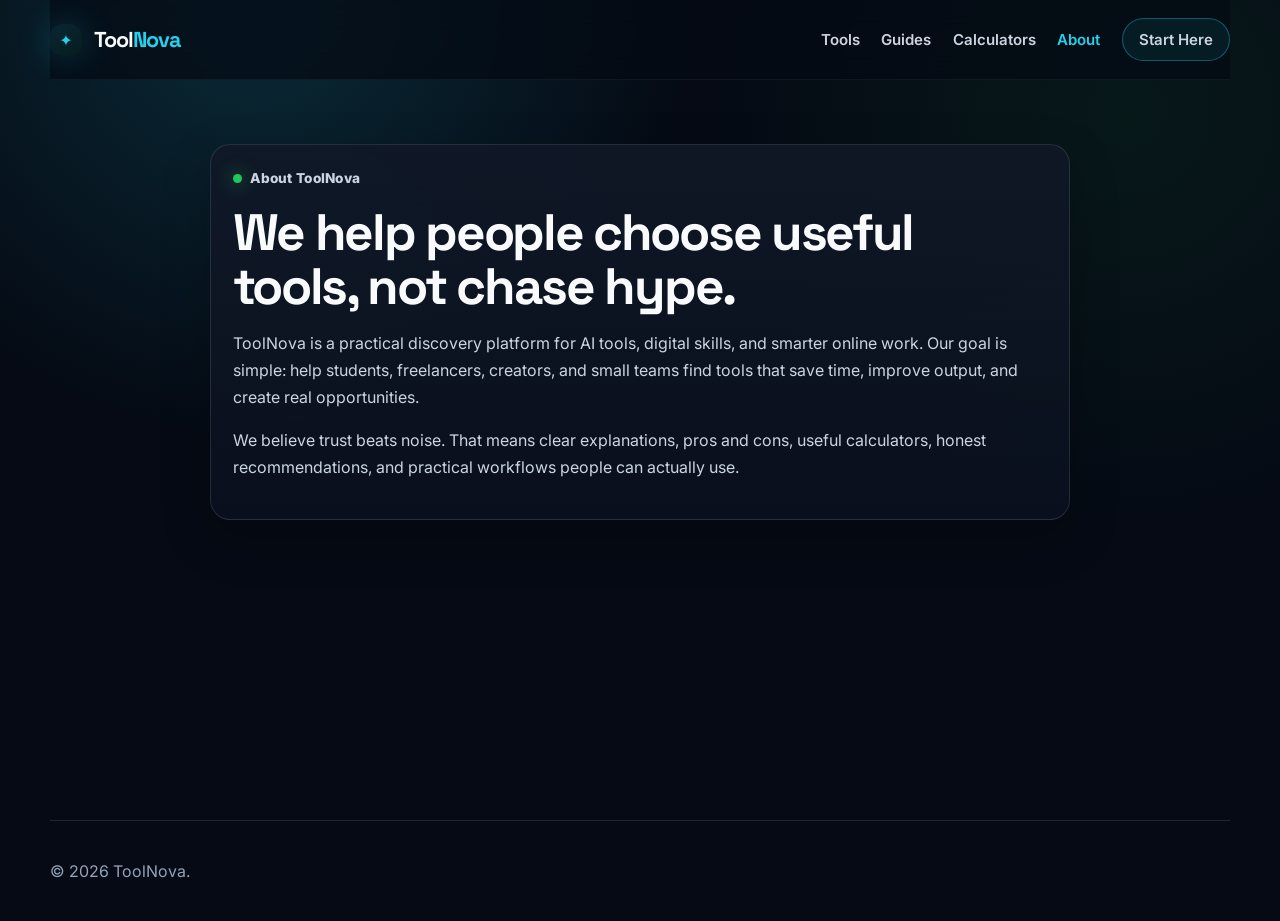
==== about.html @ 0196987b "Initial ToolNova local setup" ====
<!DOCTYPE html>
<html lang="en">
<head>
  <meta charset="UTF-8" />
  <meta name="viewport" content="width=device-width, initial-scale=1.0" />
  <title>About — ToolNova</title>
  <link rel="icon" href="assets/favicon.svg" type="image/svg+xml" />
  <link rel="stylesheet" href="css/style.css" />
</head>
<body>
  <header class="site-header compact site-header-sticky">
    <a class="brand" href="index.html"><span class="brand-mark small">✦</span><span class="brand-text">Tool<span>Nova</span></span></a>
    <button class="nav-toggle" aria-label="Open menu" data-nav-toggle>☰</button>
    <nav class="main-nav" data-nav>
      <a href="tools.html">Tools</a>
      <a href="guides.html">Guides</a>
      <a href="calculators.html">Calculators</a>
      <a class="active" href="about.html">About</a>
      <a class="nav-cta" href="contact.html">Start Here</a>
    </nav>
  </header>
  <main class="page narrow">
    <section class="content-card">
      <p class="eyebrow"><span></span> About ToolNova</p>
      <h1>We help people choose useful tools, not chase hype.</h1>
      <p>ToolNova is a practical discovery platform for AI tools, digital skills, and smarter online work. Our goal is simple: help students, freelancers, creators, and small teams find tools that save time, improve output, and create real opportunities.</p>
      <p>
        We believe trust beats noise. That means clear explanations, pros and cons, useful calculators,
        honest recommendations, and practical workflows people can actually use. 
       </p>
    </section>
  </main>
  <footer class="mini-footer"><p>© 2026 ToolNova.</p></footer>
  <script src="js/app.js"></script>
</body>
</html>
---- css/style.css ----
@import url('https://fonts.googleapis.com/css2?family=Inter:wght@400;500;600;700;800&family=Space+Grotesk:wght@600;700;800&display=swap');

:root {
  --bg: #050A14;
  --surface: #0B1220;
  --card: #111827;
  --card-soft: #162033;
  --primary: #22D3EE;
  --primary-dark: #06B6D4;
  --success: #22C55E;
  --warning: #F59E0B;
  --violet: #8B5CF6;
  --text: #F8FAFC;
  --text-soft: #CBD5E1;
  --text-muted: #94A3B8;
  --border: rgba(148, 163, 184, 0.18);
  --glow: rgba(34, 211, 238, 0.28);
  --shadow: 0 24px 80px rgba(0, 0, 0, 0.35);
  --radius-xl: 28px;
  --radius-lg: 20px;
  --radius-md: 14px;
}

* { box-sizing: border-box; }
html { scroll-behavior: smooth; }

body {
  margin: 0;
  font-family: Inter, system-ui, -apple-system, BlinkMacSystemFont, "Segoe UI", sans-serif;
  color: var(--text);
  background:
    radial-gradient(circle at 20% 0%, rgba(34, 211, 238, 0.16), transparent 32%),
    radial-gradient(circle at 88% 12%, rgba(34, 197, 94, 0.08), transparent 30%),
    var(--bg);
  min-height: 100vh;
}

a { color: inherit; }
button, input, select { font: inherit; }

.site-header {
  width: min(1180px, calc(100% - 32px));
  margin: 0 auto;
  padding: 18px 0;
  display: flex;
  align-items: center;
  justify-content: space-between;
  position: relative;
  z-index: 20;
}

.site-header-sticky {
  position: sticky;
  top: 0;
  backdrop-filter: blur(14px);
  background: rgba(5, 10, 20, 0.72);
  border-bottom: 1px solid rgba(148, 163, 184, 0.08);
}

.site-header.compact { border-bottom: 1px solid rgba(148, 163, 184, 0.08); }

.brand {
  display: inline-flex;
  align-items: center;
  gap: 0.72rem;
  text-decoration: none;
}
.brand-mark {
  display: inline-grid;
  place-items: center;
  width: 38px;
  height: 38px;
  border-radius: 18px;
  color: var(--primary);
  background: linear-gradient(135deg, rgba(34, 211, 238, 0.12), rgba(34, 197, 94, 0.08));
  box-shadow: 0 0 34px rgba(34, 211, 238, 0.24);
}
.brand-mark.small {
  width: 32px;
  height: 32px;
  border-radius: 13px;
}
.brand-text {
  font-family: "Space Grotesk", Inter, sans-serif;
  font-size: 1.35rem;
  font-weight: 800;
  letter-spacing: -0.045em;
}
.brand-text span { color: var(--primary); }

.main-nav {
  display: flex;
  align-items: center;
  gap: 1.35rem;
}
.main-nav a {
  text-decoration: none;
  color: var(--text-soft);
  font-size: 0.94rem;
  font-weight: 600;
  transition: 0.2s ease;
}
.main-nav a:hover, .main-nav a.active { color: var(--primary); }
.nav-cta {
  padding: 0.7rem 1rem;
  border: 1px solid rgba(34, 211, 238, 0.35);
  border-radius: 999px;
  background: rgba(34, 211, 238, 0.08);
}
.nav-toggle {
  display: none;
  color: var(--text);
  background: transparent;
  border: 1px solid var(--border);
  border-radius: 12px;
  padding: 0.45rem 0.7rem;
}

.hero {
  width: min(1180px, calc(100% - 32px));
  margin: 20px auto 0;
  min-height: 640px;
  display: grid;
  grid-template-columns: 1.1fr 0.9fr;
  gap: 3rem;
  align-items: center;
  border: 1px solid var(--border);
  border-radius: var(--radius-xl);
  background:
    linear-gradient(135deg, rgba(17, 24, 39, 0.86), rgba(11, 18, 32, 0.58)),
    radial-gradient(circle at 70% 45%, rgba(34, 211, 238, 0.16), transparent 24%);
  box-shadow: var(--shadow);
  padding: clamp(2rem, 5vw, 4.5rem);
  overflow: hidden;
  position: relative;
}
.hero::before {
  content: "";
  position: absolute;
  inset: 0;
  opacity: 0.35;
  background-image:
    linear-gradient(rgba(148, 163, 184, 0.08) 1px, transparent 1px),
    linear-gradient(90deg, rgba(148, 163, 184, 0.08) 1px, transparent 1px);
  background-size: 42px 42px;
  mask-image: radial-gradient(circle at 70% 50%, black, transparent 60%);
  pointer-events: none;
}
.hero-content, .hero-visual { position: relative; z-index: 2; }

.eyebrow, .section-kicker {
  color: var(--primary);
  display: inline-flex;
  align-items: center;
  gap: 0.55rem;
  font-weight: 800;
  font-size: 0.85rem;
  letter-spacing: 0.02em;
  margin: 0 0 1rem;
}
.eyebrow span {
  width: 9px; height: 9px; border-radius: 50%;
  background: var(--success);
  box-shadow: 0 0 18px rgba(34, 197, 94, 0.8);
}

h1, h2, h3 {
  font-family: "Space Grotesk", Inter, sans-serif;
  letter-spacing: -0.045em;
  line-height: 1.05;
}
.hero h1 { font-size: clamp(2.7rem, 6vw, 5.8rem); margin: 0 0 1.2rem; }
.hero h1 span, .page-hero h1 span { color: var(--primary); }
.hero-copy {
  color: var(--text-soft);
  font-size: 1.09rem;
  line-height: 1.8;
  max-width: 650px;
  margin: 0 0 1.6rem;
}

.hero-search {
  display: flex;
  max-width: 680px;
  padding: 0.45rem;
  gap: 0.4rem;
  border: 1px solid var(--border);
  border-radius: 999px;
  background: rgba(5, 10, 20, 0.72);
}
.hero-search input,
.filters input,
.filters select,
.inline-form input,
.calculator-card input {
  width: 100%;
  background: rgba(255, 255, 255, 0.04);
  border: 1px solid var(--border);
  color: var(--text);
  border-radius: 999px;
  padding: 0.9rem 1rem;
  outline: none;
}
.hero-search input { border: 0; background: transparent; }
.hero-search input::placeholder,
.inline-form input::placeholder { color: var(--text-muted); }

.hero-search button, .inline-form button, .btn {
  border: 0;
  cursor: pointer;
  border-radius: 999px;
  padding: 0.92rem 1.35rem;
  font-weight: 800;
  text-decoration: none;
  display: inline-flex;
  align-items: center;
  justify-content: center;
  transition: transform 0.2s ease, box-shadow 0.2s ease;
  white-space: nowrap;
}
.hero-search button, .inline-form button, .btn-primary {
  background: linear-gradient(135deg, var(--primary), var(--primary-dark));
  color: #03111A;
  box-shadow: 0 0 30px var(--glow);
}
.btn-secondary {
  background: rgba(255, 255, 255, 0.04);
  color: var(--text);
  border: 1px solid var(--border);
}
.btn:hover, .hero-search button:hover, .inline-form button:hover { transform: translateY(-2px); }

.trust-row {
  display: flex; flex-wrap: wrap; gap: 0.7rem;
  margin: 1.2rem 0 1.2rem;
}
.trust-row span, .newsletter-benefits span {
  font-size: 0.86rem;
  color: var(--text-soft);
  border: 1px solid var(--border);
  background: rgba(255, 255, 255, 0.035);
  padding: 0.45rem 0.7rem;
  border-radius: 999px;
}
.hero-actions {
  display: flex;
  gap: 0.8rem;
  flex-wrap: wrap;
}
.quick-stats {
  margin-top: 1.6rem;
  display: grid;
  grid-template-columns: repeat(3, minmax(0, 1fr));
  gap: 0.8rem;
}
.quick-stats div {
  padding: 0.9rem 1rem;
  border: 1px solid var(--border);
  background: rgba(255, 255, 255, 0.03);
  border-radius: 16px;
}
.quick-stats strong {
  display: block;
  color: var(--primary);
  font-size: 1.3rem;
  margin-bottom: 0.15rem;
}
.quick-stats span { color: var(--text-soft); font-size: 0.9rem; }

.hero-visual { min-height: 420px; display: grid; place-items: center; }
.orbital {
  width: min(420px, 82vw);
  height: min(420px, 82vw);
  position: relative;
  display: grid;
  place-items: center;
}
.orbit {
  position: absolute;
  border: 1px solid rgba(34, 211, 238, 0.25);
  border-radius: 50%;
  animation: spin 22s linear infinite;
}
.orbit-one { width: 86%; height: 86%; }
.orbit-two { width: 66%; height: 66%; animation-duration: 16s; }
.orbit-three { width: 46%; height: 46%; animation-duration: 10s; }
.nova-star {
  font-size: 8rem;
  color: var(--primary);
  text-shadow: 0 0 40px rgba(34, 211, 238, 0.7);
}
.cursor-shape {
  position: absolute;
  right: 17%;
  bottom: 22%;
  width: 0; height: 0;
  border-top: 30px solid var(--text);
  border-left: 18px solid transparent;
  transform: rotate(-35deg);
  filter: drop-shadow(0 0 22px rgba(34, 211, 238, 0.8));
}
@keyframes spin {
  from { transform: rotate(0); }
  to { transform: rotate(360deg); }
}

.section, .split-section, .page, .service-strip {
  width: min(1180px, calc(100% - 32px));
  margin: 4rem auto;
}
.section-head {
  display: flex;
  align-items: flex-end;
  justify-content: space-between;
  gap: 1rem;
  margin-bottom: 1.2rem;
}
.section-head h2, .page-hero h1, .content-card h1, .detail-hero h1 {
  margin: 0;
  font-size: clamp(2rem, 4vw, 3.4rem);
}
.text-link {
  color: var(--primary);
  text-decoration: none;
  font-weight: 800;
}

.category-grid, .tool-grid, .article-grid, .calculator-grid {
  display: grid;
  grid-template-columns: repeat(3, 1fr);
  gap: 1rem;
  margin-top: 1.4rem;
}
.category-card, .tool-card, .article-card, .calculator-card, .content-card, .newsletter-card, .steps-card, .detail-shell, .service-strip {
  border: 1px solid var(--border);
  border-radius: var(--radius-lg);
  background: linear-gradient(180deg, rgba(17, 24, 39, 0.9), rgba(11, 18, 32, 0.72));
  padding: 1.35rem;
  box-shadow: 0 18px 50px rgba(0, 0, 0, 0.22);
}
.category-card, .article-card { text-decoration: none; transition: 0.2s ease; }
.category-card:hover, .article-card:hover, .tool-card:hover { transform: translateY(-4px); border-color: rgba(34, 211, 238, 0.34); }

.category-icon {
  display: grid;
  place-items: center;
  width: 42px; height: 42px; border-radius: 15px;
  color: var(--primary);
  background: rgba(34, 211, 238, 0.09);
  border: 1px solid rgba(34, 211, 238, 0.22);
  margin-bottom: 1rem;
}
.category-icon.green { color: var(--success); background: rgba(34, 197, 94, 0.09); }
.category-icon.amber { color: var(--warning); background: rgba(245, 158, 11, 0.09); }
.category-icon.violet, .category-icon.purple { color: var(--violet); background: rgba(139, 92, 246, 0.09); }
.category-icon.cyan { color: var(--primary); }

.category-card h3, .tool-card h3, .article-card h3 { margin: 0 0 0.55rem; }
.category-card p, .tool-card p, .article-card p, .page-hero p, .content-card p, .newsletter-card p, .steps-card p, .calculator-card p, .detail-shell p, .service-strip p {
  color: var(--text-soft);
  line-height: 1.7;
}

.tool-card { position: relative; overflow: hidden; display: flex; flex-direction: column; gap: 0.7rem; }
.tool-top { display: flex; gap: 0.9rem; align-items: flex-start; }
.tool-logo {
  width: 44px; height: 44px; border-radius: 16px; display: grid; place-items: center;
  background: rgba(34, 211, 238, 0.12);
  color: var(--primary);
  font-weight: 900;
  flex-shrink: 0;
}
.tool-meta {
  display: flex; gap: 0.5rem; flex-wrap: wrap;
  margin: 0.4rem 0;
}
.badge {
  font-size: 0.78rem;
  font-weight: 800;
  border-radius: 999px;
  padding: 0.38rem 0.58rem;
  background: rgba(255, 255, 255, 0.055);
  color: var(--text-soft);
  border: 1px solid var(--border);
}
.badge.free { color: var(--success); border-color: rgba(34, 197, 94, 0.25); }
.badge.paid { color: var(--warning); border-color: rgba(245, 158, 11, 0.25); }
.badge.rating { color: var(--primary); }
.tool-actions {
  display: flex; gap: 0.8rem; flex-wrap: wrap; margin-top: auto;
}
.tool-actions a {
  text-decoration: none; font-weight: 800; font-size: 0.88rem; color: var(--primary);
}

.split-section {
  display: grid;
  grid-template-columns: 1.2fr 0.8fr;
  gap: 1rem;
}
.newsletter-card {
  background:
    radial-gradient(circle at 80% 50%, rgba(34, 211, 238, 0.18), transparent 35%),
    linear-gradient(135deg, rgba(37, 99, 235, 0.55), rgba(11, 18, 32, 0.8));
}
.inline-form { display: flex; gap: 0.6rem; margin-top: 1.4rem; }
.newsletter-benefits {
  display: flex;
  flex-wrap: wrap;
  gap: 0.6rem;
  margin-top: 1rem;
}
.steps { display: grid; gap: 0.85rem; }
.steps div {
  border: 1px solid var(--border);
  border-radius: var(--radius-md);
  padding: 1rem;
  background: rgba(255, 255, 255, 0.035);
}
.steps span { color: var(--primary); font-weight: 900; }

.service-strip {
  display: grid;
  grid-template-columns: 1.3fr 0.7fr;
  gap: 1rem;
  align-items: center;
}
.service-actions {
  display: flex;
  justify-content: flex-end;
  gap: 0.8rem;
  flex-wrap: wrap;
}

.page { min-height: 68vh; }
.page.narrow { max-width: 860px; }
.page-hero { margin: 2.2rem 0; }
.page-hero p { max-width: 740px; font-size: 1.05rem; }
.directory-panel { margin-top: 2rem; }
.filters {
  display: grid;
  grid-template-columns: 1fr 220px 190px;
  gap: 0.8rem;
  margin-bottom: 1.4rem;
}
.filters select {
  color: var(--text);
  background-color: var(--surface);
}
.article-card { min-height: 210px; }
.article-card .tag { color: var(--primary); font-weight: 800; font-size: 0.82rem; }

.calculator-card { display: grid; gap: 0.8rem; }
.calculator-card h2 { font-size: 1.55rem; margin: 0 0 0.4rem; }
.calculator-card label {
  color: var(--text-soft);
  display: grid;
  gap: 0.45rem;
}
.calculator-card input { border-radius: var(--radius-md); }
.result {
  margin: 0;
  padding: 1rem;
  border-radius: var(--radius-md);
  background: rgba(34, 197, 94, 0.08);
  color: var(--success) !important;
  border: 1px solid rgba(34, 197, 94, 0.2);
  font-weight: 900;
}

.detail-shell { padding: 0; overflow: hidden; }
.detail-hero {
  padding: 1.6rem;
  border-bottom: 1px solid var(--border);
  background:
    radial-gradient(circle at 90% 15%, rgba(34, 211, 238, 0.16), transparent 30%),
    linear-gradient(180deg, rgba(17, 24, 39, 0.96), rgba(11, 18, 32, 0.8));
}
.detail-grid {
  display: grid;
  grid-template-columns: 1.2fr 0.8fr;
  gap: 1rem;
  padding: 1.4rem;
}
.detail-panel, .detail-aside {
  border: 1px solid var(--border);
  border-radius: var(--radius-md);
  padding: 1rem;
  background: rgba(255,255,255,0.03);
}
.detail-list {
  margin: 0;
  padding-left: 1.2rem;
  color: var(--text-soft);
}
.detail-list li { margin: 0.55rem 0; }
.info-stack {
  display: grid;
  gap: 0.8rem;
}
.info-box {
  border: 1px solid var(--border);
  border-radius: var(--radius-md);
  padding: 0.9rem;
  background: rgba(255,255,255,0.03);
}
.detail-actions {
  display: flex;
  gap: 0.7rem;
  flex-wrap: wrap;
  margin-top: 1rem;
}
.detail-actions a {
  text-decoration: none;
}

.contact-box {
  margin-top: 1.4rem;
  border: 1px solid var(--border);
  border-radius: var(--radius-md);
  padding: 1rem;
  background: rgba(255, 255, 255, 0.035);
}

.site-footer {
  width: min(1180px, calc(100% - 32px));
  margin: 4rem auto 0;
  border-top: 1px solid var(--border);
  padding: 2.2rem 0;
  display: grid;
  grid-template-columns: 1fr 1.4fr;
  gap: 2rem;
}
.site-footer p {
  color: var(--text-muted);
  line-height: 1.6;
  max-width: 380px;
}
.footer-links {
  display: grid;
  grid-template-columns: repeat(3, 1fr);
  gap: 1rem;
}
.footer-links h4 { margin: 0 0 0.8rem; }
.footer-links a {
  display: block;
  color: var(--text-muted);
  text-decoration: none;
  margin: 0.45rem 0;
}
.mini-footer {
  width: min(1180px, calc(100% - 32px));
  margin: 4rem auto 0;
  padding: 1.5rem 0;
  border-top: 1px solid var(--border);
  color: var(--text-muted);
}

@media (max-width: 900px) {
  .site-header { width: min(100% - 24px, 1180px); }
  .nav-toggle { display: inline-flex; }
  .main-nav {
    position: absolute;
    right: 0;
    top: 76px;
    display: none;
    flex-direction: column;
    align-items: stretch;
    width: min(320px, calc(100vw - 32px));
    padding: 1rem;
    border: 1px solid var(--border);
    border-radius: var(--radius-lg);
    background: rgba(11, 18, 32, 0.96);
    box-shadow: var(--shadow);
  }
  .main-nav.open { display: flex; }
  .hero {
    grid-template-columns: 1fr;
    min-height: auto;
    padding: 2rem;
  }
  .hero-visual { min-height: 280px; }
  .nova-star { font-size: 5.6rem; }
  .category-grid, .tool-grid, .article-grid, .calculator-grid, .split-section, .site-footer, .service-strip, .detail-grid {
    grid-template-columns: 1fr;
  }
  .filters, .quick-stats {
    grid-template-columns: 1fr;
  }
  .inline-form, .hero-search, .service-actions {
    flex-direction: column;
    border-radius: var(--radius-lg);
  }
  .hero-search input {
    border: 1px solid var(--border);
    border-radius: 999px;
  }
  .section-head {
    align-items: flex-start;
    flex-direction: column;
  }
  .footer-links { grid-template-columns: 1fr; }
}

@media (max-width: 520px) {
  .hero h1 { font-size: 2.45rem; }
  .hero, .section, .split-section, .page, .service-strip {
    width: min(100% - 20px, 1180px);
  }
  .brand-text { font-size: 1.15rem; }
}
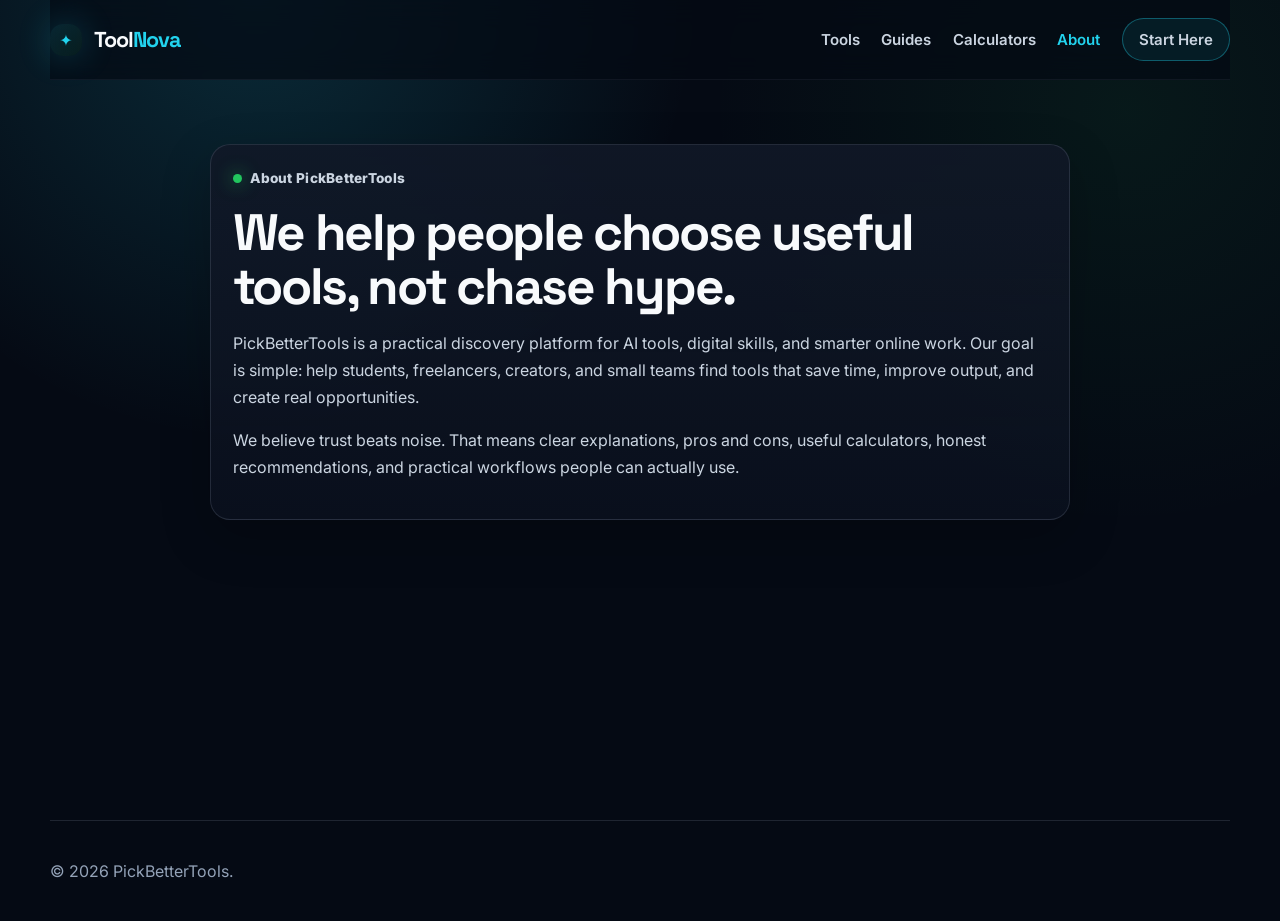
==== commit edf5715e: "Rebrand visible text to PickBetterTools" ====
--- a/about.html
+++ b/about.html
@@ -3,7 +3,19 @@
 <head>
   <meta charset="UTF-8" />
   <meta name="viewport" content="width=device-width, initial-scale=1.0" />
-  <title>About — ToolNova</title>
+  <meta name="description" content="Learn about PickBetterTools, a practical discovery platform for AI tools, digital skills, and smarter online work." />
+  <link rel="canonical" href="https://PickBetterTools.pages.dev/about.html" />
+  
+  <meta property="og:title" content="About PickBetterTools" />
+  <meta property="og:description"
+    content="PickBetterTools helps people choose useful AI tools, learn digital skills, and build smarter online workflows." />
+  <meta property="og:type" content="website" />
+  <meta property="og:url" content="https://PickBetterTools.pages.dev/about.html" />
+  
+  <meta name="twitter:card" content="summary" />
+  <meta name="twitter:title" content="About PickBetterTools" />
+  <meta name="twitter:description" content="Useful AI tools, honest guides, and practical workflows." />
+  <title>About — PickBetterTools</title>
   <link rel="icon" href="assets/favicon.svg" type="image/svg+xml" />
   <link rel="stylesheet" href="css/style.css" />
 </head>
@@ -21,16 +33,16 @@
   </header>
   <main class="page narrow">
     <section class="content-card">
-      <p class="eyebrow"><span></span> About ToolNova</p>
+      <p class="eyebrow"><span></span> About PickBetterTools</p>
       <h1>We help people choose useful tools, not chase hype.</h1>
-      <p>ToolNova is a practical discovery platform for AI tools, digital skills, and smarter online work. Our goal is simple: help students, freelancers, creators, and small teams find tools that save time, improve output, and create real opportunities.</p>
+      <p>PickBetterTools is a practical discovery platform for AI tools, digital skills, and smarter online work. Our goal is simple: help students, freelancers, creators, and small teams find tools that save time, improve output, and create real opportunities.</p>
       <p>
         We believe trust beats noise. That means clear explanations, pros and cons, useful calculators,
         honest recommendations, and practical workflows people can actually use. 
        </p>
     </section>
   </main>
-  <footer class="mini-footer"><p>© 2026 ToolNova.</p></footer>
+  <footer class="mini-footer"><p>© 2026 PickBetterTools.</p></footer>
   <script src="js/app.js"></script>
 </body>
 </html>
--- a/css/style.css
+++ b/css/style.css
@@ -441,13 +441,49 @@
   display: grid;
   grid-template-columns: 1fr 220px 190px;
   gap: 0.8rem;
+  margin-bottom: 0.8rem;
+}
+
+.filter-summary {
+  display: flex;
+  align-items: center;
+  justify-content: space-between;
+  gap: 1rem;
   margin-bottom: 1.4rem;
+  padding: 0.85rem 1rem;
+  border: 1px solid var(--border);
+  border-radius: var(--radius-md);
+  background: rgba(255, 255, 255, 0.035);
+}
+
+.filter-summary p {
+  margin: 0;
+  color: var(--text-soft);
+  font-weight: 700;
+}
+
+.filter-summary button {
+  border: 1px solid rgba(34, 211, 238, 0.3);
+  background: rgba(34, 211, 238, 0.08);
+  color: var(--primary);
+  border-radius: 999px;
+  padding: 0.55rem 0.85rem;
+  font-weight: 800;
+  cursor: pointer;
 }
 .filters select {
   color: var(--text);
   background-color: var(--surface);
 }
-.article-card { min-height: 210px; }
+.article-card {
+  min-height: 240px;
+  display: flex;
+  flex-direction: column;
+}
+
+.article-card .text-link {
+  margin-top: auto;
+}
 .article-card .tag { color: var(--primary); font-weight: 800; font-size: 0.82rem; }
 
 .calculator-card { display: grid; gap: 0.8rem; }
@@ -609,3 +645,619 @@
   }
   .brand-text { font-size: 1.15rem; }
 }
+
+/* Patch 8: Tools filter polish */
+.filters {
+  margin-bottom: 0.8rem;
+}
+
+.filter-summary {
+  display: flex;
+  align-items: center;
+  justify-content: space-between;
+  gap: 1rem;
+  margin-bottom: 1.4rem;
+  padding: 0.85rem 1rem;
+  border: 1px solid var(--border);
+  border-radius: var(--radius-md);
+  background: rgba(255, 255, 255, 0.035);
+}
+
+.filter-summary p {
+  margin: 0;
+  color: var(--text-soft);
+  font-weight: 700;
+}
+
+.filter-summary button {
+  border: 1px solid rgba(34, 211, 238, 0.3);
+  background: rgba(34, 211, 238, 0.08);
+  color: var(--primary);
+  border-radius: 999px;
+  padding: 0.55rem 0.85rem;
+  font-weight: 800;
+  cursor: pointer;
+}
+
+.filter-summary button:hover {
+  border-color: rgba(34, 211, 238, 0.55);
+  background: rgba(34, 211, 238, 0.14);
+}
+
+@media (max-width: 900px) {
+  .filter-summary {
+    align-items: flex-start;
+    flex-direction: column;
+  }
+}
+
+/* Patch 9: Tool card trust polish */
+.tool-desc {
+  margin-bottom: 0;
+}
+
+.tool-insights {
+  display: grid;
+  gap: 0.65rem;
+  margin: 0.4rem 0 0.8rem;
+}
+
+.tool-insights div {
+  border: 1px solid var(--border);
+  border-radius: var(--radius-md);
+  padding: 0.75rem 0.85rem;
+  background: rgba(255, 255, 255, 0.03);
+}
+
+.tool-insights span {
+  display: block;
+  margin-bottom: 0.25rem;
+  color: var(--text-muted);
+  font-size: 0.76rem;
+  font-weight: 800;
+  text-transform: uppercase;
+  letter-spacing: 0.05em;
+}
+
+.tool-insights strong {
+  color: var(--text-soft);
+  font-size: 0.92rem;
+  line-height: 1.45;
+}
+
+.tool-actions {
+  align-items: center;
+}
+
+.tool-link {
+  border-radius: 999px;
+  padding: 0.58rem 0.85rem;
+  border: 1px solid var(--border);
+  background: rgba(255, 255, 255, 0.035);
+}
+
+.primary-tool-link {
+  border-color: rgba(34, 211, 238, 0.35);
+  background: rgba(34, 211, 238, 0.09);
+  color: var(--primary) !important;
+}
+
+.primary-tool-link:hover,
+.tool-link:hover {
+  border-color: rgba(34, 211, 238, 0.55);
+  background: rgba(34, 211, 238, 0.13);
+}
+
+/* Patch 10: Contact service funnel */
+.service-package {
+  margin-top: 1rem;
+  padding: 1rem;
+  border: 1px solid var(--border);
+  border-radius: var(--radius-md);
+  background: rgba(255, 255, 255, 0.035);
+}
+
+.service-package h3 {
+  margin: 0 0 0.5rem;
+  color: var(--text);
+}
+
+.service-package ul {
+  margin: 0.8rem 0;
+  padding-left: 1.2rem;
+  color: var(--text-soft);
+}
+
+.service-package li {
+  margin: 0.35rem 0;
+}
+
+.service-package strong {
+  color: var(--primary);
+  display: block;
+  margin-top: 0.75rem;
+}
+
+.highlight-box {
+  border-color: rgba(34, 211, 238, 0.35);
+  background: linear-gradient(135deg, rgba(34, 211, 238, 0.08), rgba(34, 197, 94, 0.05));
+}
+
+/* Patch 11: Homepage service CTA polish */
+.enhanced-service-strip {
+  align-items: stretch;
+}
+
+.service-mini-grid {
+  display: grid;
+  grid-template-columns: repeat(3, 1fr);
+  gap: 0.75rem;
+  margin-top: 1.2rem;
+}
+
+.service-mini-grid div {
+  padding: 0.85rem;
+  border: 1px solid var(--border);
+  border-radius: var(--radius-md);
+  background: rgba(255, 255, 255, 0.035);
+}
+
+.service-mini-grid strong {
+  display: block;
+  margin-bottom: 0.35rem;
+  color: var(--primary);
+}
+
+.service-mini-grid span {
+  display: block;
+  color: var(--text-soft);
+  font-size: 0.9rem;
+  line-height: 1.5;
+}
+
+@media (max-width: 900px) {
+  .service-mini-grid {
+    grid-template-columns: 1fr;
+  }
+}
+
+/* Patch 12: Contact/social cleanup */
+.contact-methods {
+  display: grid;
+  gap: 1rem;
+}
+
+.contact-method {
+  padding: 1rem;
+  border: 1px solid var(--border);
+  border-radius: var(--radius-md);
+  background: rgba(255, 255, 255, 0.035);
+}
+
+.contact-method span {
+  display: block;
+  margin-bottom: 0.25rem;
+  color: var(--text-muted);
+  font-size: 0.78rem;
+  font-weight: 800;
+  text-transform: uppercase;
+  letter-spacing: 0.05em;
+}
+
+.contact-method strong {
+  display: block;
+  color: var(--primary);
+  font-size: 1.05rem;
+}
+
+.contact-method small {
+  display: block;
+  margin-top: 0.35rem;
+  color: var(--text-soft);
+  line-height: 1.5;
+}
+
+/* Patch 12: Contact placeholder cleanup */
+.contact-note {
+  margin-top: 0.8rem;
+  padding: 0.85rem 1rem;
+  border: 1px solid rgba(34, 211, 238, 0.25);
+  border-radius: var(--radius-md);
+  background: rgba(34, 211, 238, 0.06);
+  color: var(--text-soft);
+}
+
+/* Patch 14: Homepage trust and update signal */
+.update-signal {
+  display: flex;
+  flex-wrap: wrap;
+  gap: 0.65rem;
+  margin: -0.25rem 0 1.45rem;
+}
+
+.update-signal span {
+  display: inline-flex;
+  align-items: center;
+  gap: 0.4rem;
+  padding: 0.48rem 0.72rem;
+  border: 1px solid rgba(34, 211, 238, 0.22);
+  border-radius: 999px;
+  background: rgba(34, 211, 238, 0.055);
+  color: var(--text-soft);
+  font-size: 0.84rem;
+  font-weight: 750;
+}
+
+.update-signal span::before {
+  content: "●";
+  color: var(--success);
+  font-size: 0.72rem;
+  text-shadow: 0 0 14px rgba(34, 197, 94, 0.8);
+}
+
+/* Patch 19: First client offer section */
+.first-offer-box {
+  border-color: rgba(34, 197, 94, 0.28);
+  background:
+    radial-gradient(circle at 90% 10%, rgba(34, 197, 94, 0.12), transparent 30%),
+    rgba(255, 255, 255, 0.035);
+}
+
+.offer-grid {
+  display: grid;
+  grid-template-columns: repeat(3, 1fr);
+  gap: 0.85rem;
+  margin: 1.1rem 0;
+}
+
+.offer-grid div {
+  padding: 1rem;
+  border: 1px solid var(--border);
+  border-radius: var(--radius-md);
+  background: rgba(5, 10, 20, 0.32);
+}
+
+.offer-grid h3 {
+  margin: 0 0 0.45rem;
+  color: var(--text);
+}
+
+.offer-grid p {
+  margin: 0 0 0.75rem;
+}
+
+.offer-grid span {
+  display: inline-flex;
+  padding: 0.42rem 0.65rem;
+  border-radius: 999px;
+  background: rgba(34, 197, 94, 0.08);
+  border: 1px solid rgba(34, 197, 94, 0.22);
+  color: var(--success);
+  font-weight: 800;
+  font-size: 0.82rem;
+}
+
+.offer-note {
+  margin-top: 1rem;
+  padding: 0.85rem 1rem;
+  border-radius: var(--radius-md);
+  border: 1px solid rgba(245, 158, 11, 0.25);
+  background: rgba(245, 158, 11, 0.06);
+  color: var(--text-soft);
+  font-weight: 700;
+}
+
+@media (max-width: 900px) {
+  .offer-grid {
+    grid-template-columns: 1fr;
+  }
+}
+
+/* Patch 20: Tool detail content depth polish */
+.detail-section {
+  padding-bottom: 1.05rem;
+  margin-bottom: 1.05rem;
+  border-bottom: 1px solid rgba(255, 255, 255, 0.075);
+}
+
+.detail-section:last-child {
+  border-bottom: 0;
+  margin-bottom: 0;
+  padding-bottom: 0;
+}
+
+.detail-section h2 {
+  margin-top: 0;
+}
+
+.numbered-list {
+  padding-left: 1.35rem;
+}
+
+.numbered-list li::marker {
+  color: var(--primary);
+  font-weight: 900;
+}
+
+.info-box small {
+  display: block;
+  margin-top: 0.55rem;
+  color: var(--text-muted);
+  line-height: 1.55;
+}
+
+.verdict-box {
+  border-color: rgba(34, 211, 238, 0.28);
+  background: rgba(34, 211, 238, 0.055);
+}
+
+.is-disabled {
+  opacity: 0.78;
+  cursor: not-allowed;
+}
+
+/* Patch 21: Calculator explanation polish */
+.calculator-help-section {
+  margin-top: 2rem;
+}
+
+.calculator-help-grid {
+  display: grid;
+  grid-template-columns: repeat(3, 1fr);
+  gap: 1rem;
+  margin-top: 1.2rem;
+}
+
+.calculator-help-grid div {
+  padding: 1rem;
+  border: 1px solid var(--border);
+  border-radius: var(--radius-md);
+  background: rgba(255, 255, 255, 0.035);
+}
+
+.calculator-help-grid h3 {
+  margin: 0 0 0.5rem;
+  color: var(--text);
+}
+
+.calculator-help-grid p {
+  margin: 0;
+  color: var(--text-soft);
+  line-height: 1.6;
+}
+
+.calculator-note {
+  margin-top: 1rem;
+  padding: 0.9rem 1rem;
+  border: 1px solid rgba(245, 158, 11, 0.25);
+  border-radius: var(--radius-md);
+  background: rgba(245, 158, 11, 0.06);
+  color: var(--text-soft);
+  font-weight: 700;
+}
+
+@media (max-width: 900px) {
+  .calculator-help-grid {
+    grid-template-columns: 1fr;
+  }
+}
+
+/* Patch 22: Contact how-it-works polish */
+.how-it-works-box {
+  border-color: rgba(34, 211, 238, 0.28);
+  background:
+    radial-gradient(circle at 10% 0%, rgba(34, 211, 238, 0.11), transparent 32%),
+    rgba(255, 255, 255, 0.035);
+}
+
+.process-grid {
+  display: grid;
+  grid-template-columns: repeat(4, 1fr);
+  gap: 0.85rem;
+  margin-top: 1.2rem;
+}
+
+.process-grid div {
+  padding: 1rem;
+  border: 1px solid var(--border);
+  border-radius: var(--radius-md);
+  background: rgba(5, 10, 20, 0.32);
+}
+
+.process-grid span {
+  display: inline-flex;
+  width: 2rem;
+  height: 2rem;
+  align-items: center;
+  justify-content: center;
+  margin-bottom: 0.75rem;
+  border-radius: 999px;
+  background: rgba(34, 211, 238, 0.1);
+  border: 1px solid rgba(34, 211, 238, 0.28);
+  color: var(--primary);
+  font-weight: 900;
+}
+
+.process-grid h3 {
+  margin: 0 0 0.45rem;
+  color: var(--text);
+}
+
+.process-grid p {
+  margin: 0;
+  color: var(--text-soft);
+  line-height: 1.55;
+}
+
+@media (max-width: 900px) {
+  .process-grid {
+    grid-template-columns: 1fr;
+  }
+}
+
+/* Patch 24: Guide article depth polish */
+.article-detail-shell {
+  width: 100%;
+}
+
+.article-detail-hero {
+  margin-bottom: 1.4rem;
+  padding: 1.4rem;
+  border: 1px solid var(--border);
+  border-radius: var(--radius-lg);
+  background:
+    radial-gradient(circle at 15% 0%, rgba(34, 211, 238, 0.11), transparent 30%),
+    rgba(255, 255, 255, 0.035);
+}
+
+.article-detail-hero h1 {
+  margin-bottom: 0.8rem;
+}
+
+.article-detail-hero p {
+  max-width: 850px;
+}
+
+.article-meta-row {
+  display: flex;
+  flex-wrap: wrap;
+  gap: 0.65rem;
+  margin-top: 1rem;
+}
+
+.article-meta-row span {
+  display: inline-flex;
+  padding: 0.45rem 0.7rem;
+  border: 1px solid rgba(34, 211, 238, 0.22);
+  border-radius: 999px;
+  background: rgba(34, 211, 238, 0.055);
+  color: var(--text-soft);
+  font-size: 0.84rem;
+  font-weight: 800;
+}
+
+.article-detail-grid {
+  display: grid;
+  grid-template-columns: minmax(0, 1fr) 320px;
+  gap: 1.2rem;
+  align-items: start;
+}
+
+.article-main {
+  min-width: 0;
+}
+
+.article-summary-box,
+.article-section {
+  margin-bottom: 1rem;
+  padding: 1.15rem;
+  border: 1px solid var(--border);
+  border-radius: var(--radius-md);
+  background: rgba(255, 255, 255, 0.035);
+}
+
+.article-summary-box h2,
+.article-section h2 {
+  margin-top: 0;
+}
+
+.article-summary-box p,
+.article-section p {
+  color: var(--text-soft);
+  line-height: 1.75;
+}
+
+.article-action-box {
+  border-color: rgba(34, 197, 94, 0.26);
+  background:
+    radial-gradient(circle at 90% 0%, rgba(34, 197, 94, 0.1), transparent 28%),
+    rgba(255, 255, 255, 0.035);
+}
+
+.article-aside {
+  position: sticky;
+  top: 5.5rem;
+}
+
+@media (max-width: 980px) {
+  .article-detail-grid {
+    grid-template-columns: 1fr;
+  }
+
+  .article-aside {
+    position: static;
+  }
+}
+
+/* Patch 25: Homepage guided start section */
+.guided-start-section {
+  position: relative;
+}
+
+.guided-start-grid {
+  display: grid;
+  grid-template-columns: repeat(3, 1fr);
+  gap: 1rem;
+  margin-top: 1.2rem;
+}
+
+.guided-start-card {
+  display: block;
+  min-height: 210px;
+  padding: 1.1rem;
+  border: 1px solid var(--border);
+  border-radius: var(--radius-lg);
+  background:
+    radial-gradient(circle at 15% 0%, rgba(34, 211, 238, 0.08), transparent 34%),
+    rgba(255, 255, 255, 0.035);
+  text-decoration: none;
+  transition: 0.2s ease;
+}
+
+.guided-start-card:hover {
+  transform: translateY(-4px);
+  border-color: rgba(34, 211, 238, 0.34);
+}
+
+.start-number {
+  display: inline-flex;
+  align-items: center;
+  justify-content: center;
+  width: 2.35rem;
+  height: 2.35rem;
+  margin-bottom: 0.9rem;
+  border-radius: 999px;
+  border: 1px solid rgba(34, 211, 238, 0.28);
+  background: rgba(34, 211, 238, 0.08);
+  color: var(--primary);
+  font-size: 0.82rem;
+  font-weight: 900;
+}
+
+.guided-start-card h3 {
+  margin: 0 0 0.55rem;
+  color: var(--text);
+}
+
+.guided-start-card p {
+  margin: 0;
+  color: var(--text-soft);
+  line-height: 1.65;
+}
+
+.guided-start-card-soft {
+  border-color: rgba(34, 197, 94, 0.24);
+  background:
+    radial-gradient(circle at 85% 0%, rgba(34, 197, 94, 0.1), transparent 32%),
+    rgba(255, 255, 255, 0.035);
+}
+
+@media (max-width: 900px) {
+  .guided-start-grid {
+    grid-template-columns: 1fr;
+  }
+
+  .guided-start-card {
+    min-height: auto;
+  }
+}
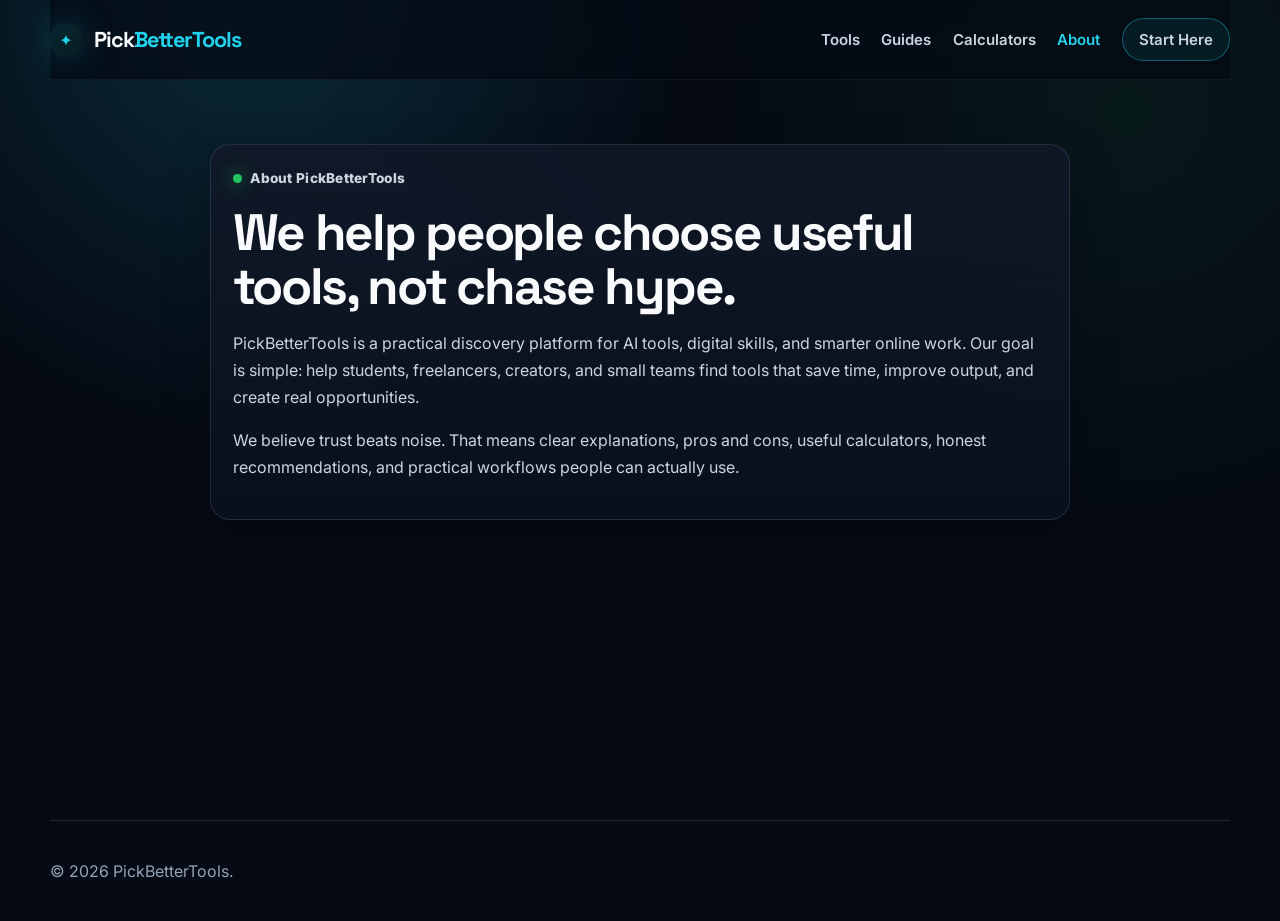
==== commit 66a6fc19: "Fix remaining split brand text" ====
--- a/about.html
+++ b/about.html
@@ -21,7 +21,7 @@
 </head>
 <body>
   <header class="site-header compact site-header-sticky">
-    <a class="brand" href="index.html"><span class="brand-mark small">✦</span><span class="brand-text">Tool<span>Nova</span></span></a>
+    <a class="brand" href="index.html"><span class="brand-mark small">✦</span><span class="brand-text">Pick<span>BetterTools</span></span></a>
     <button class="nav-toggle" aria-label="Open menu" data-nav-toggle>☰</button>
     <nav class="main-nav" data-nav>
       <a href="tools.html">Tools</a>
